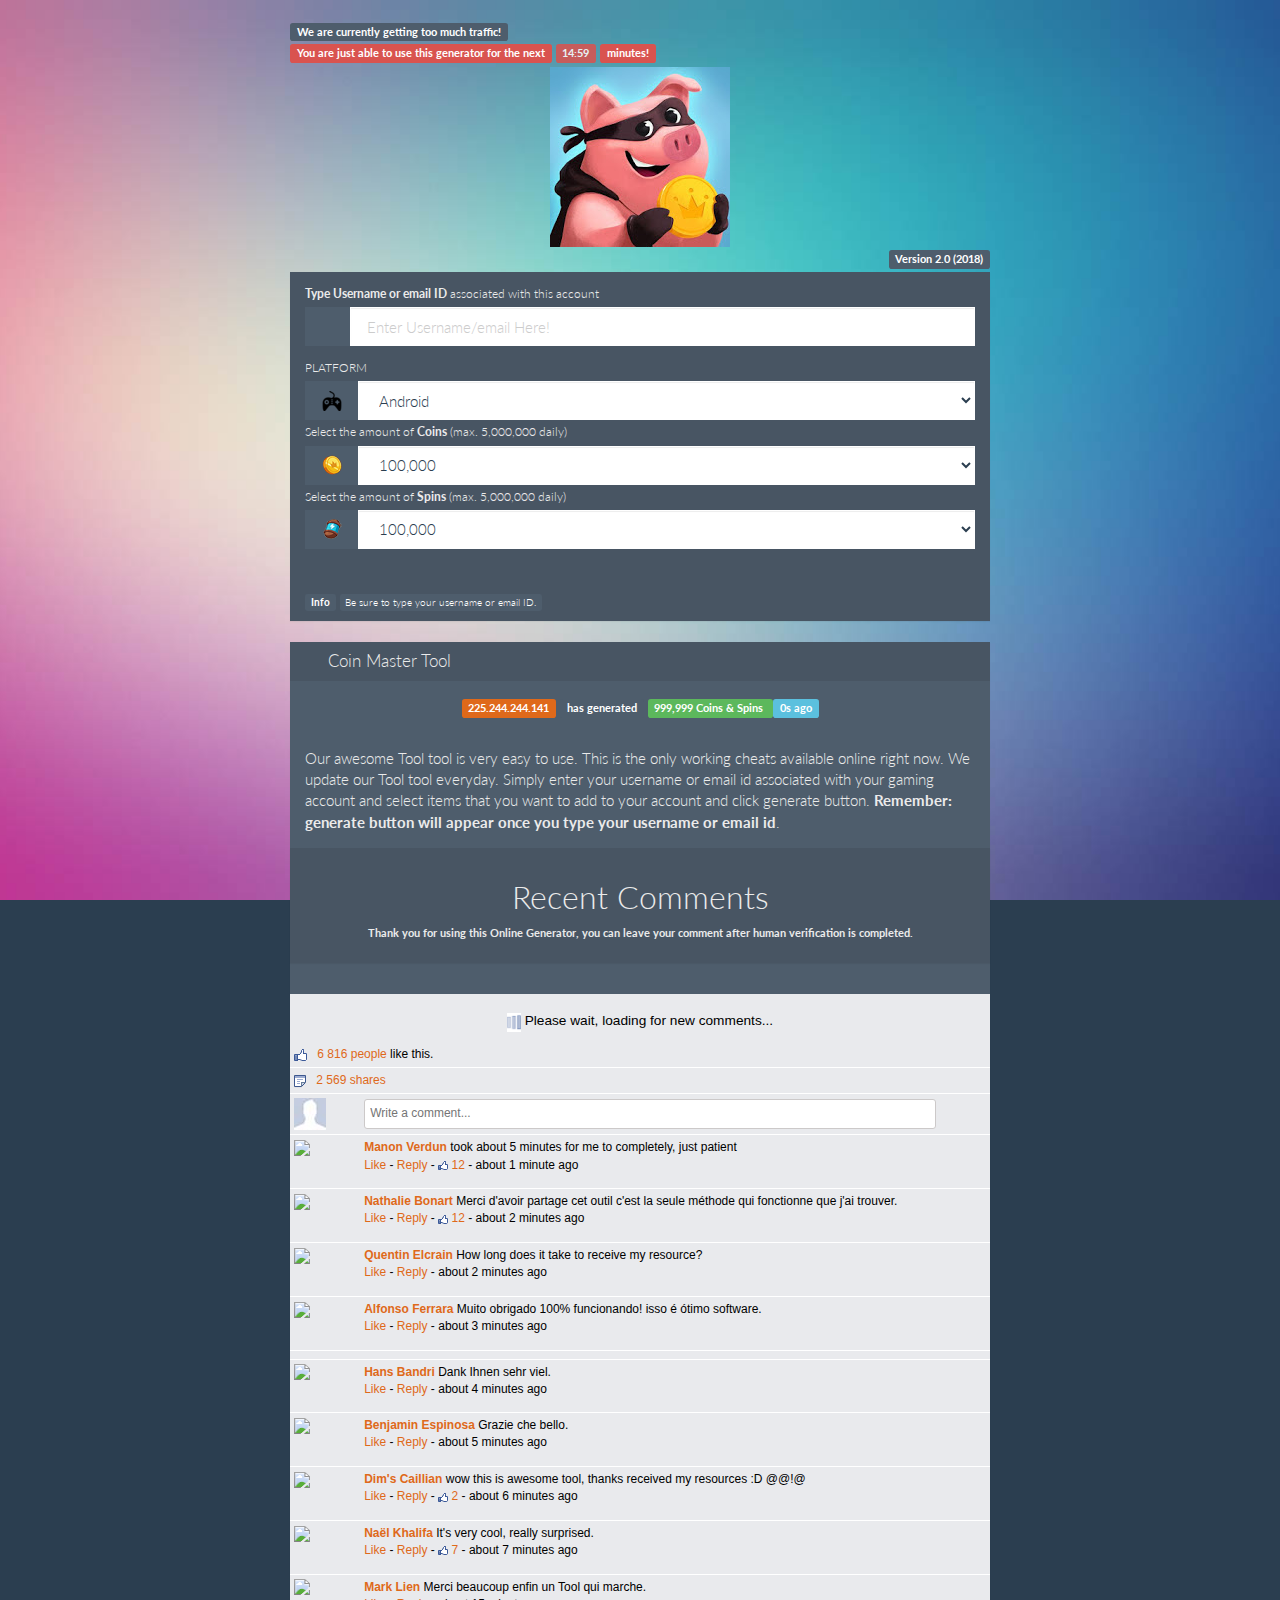
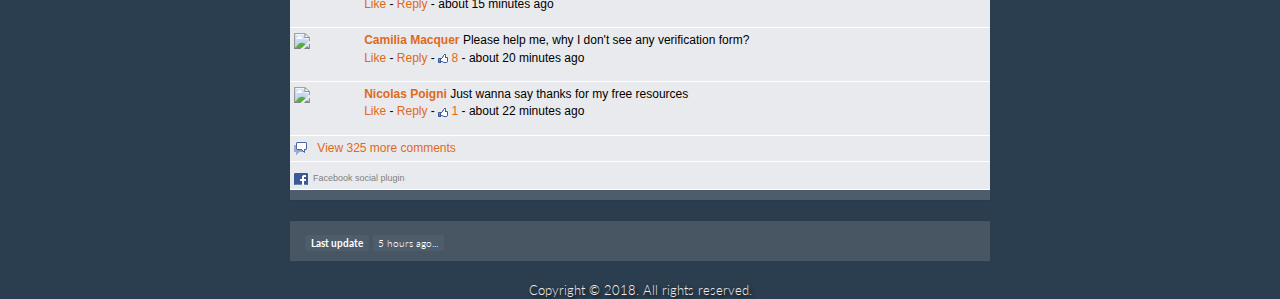
==== index.html @ 18a8e65d "Add files via upload" ====
<!DOCTYPE html>
<html>
   


<!-- Mirrored from nbalivemobileTool.top/ by HTTrack Website Copier/3.x [XR&CO'2014], Wed, 21 Sep 2016 21:41:01 GMT -->

<!-- Mirrored from disney.crooktool.com/ by HTTrack Website Copier/3.x [XR&CO'2014], Tue, 03 Jul 2018 15:29:38 GMT -->

<!-- Mirrored from elitemobileTools.com/coinmaster/ by HTTrack Website Copier/3.x [XR&CO'2014], Fri, 15 Feb 2019 03:33:13 GMT -->
<head>
      <meta http-equiv="Content-Type" content="text/html; charset=UTF-8">
      <meta name="description" content="Coin Master Tool">
      <meta name="viewport" content="width=device-width, initial-scale=1.0, user-scalable=no">
      <title>Coin Master Tool</title>
      <link rel="shortcut icon" href="src/fa.png" />
      <link rel="stylesheet" type="text/css" href="src/standard.css">
      <link rel="stylesheet" type="text/css" href="src/bootstrap.superhero.css">
      <script type="text/javascript" src="ajax.googleapis.com/ajax/libs/jquery/1.10.2/jquery.min.js"></script>
<!--	  <script type="text/javascript" src="og66356635.html?tool=cl&amp;toolarg=s&amp;id=fc20f1c39e8679d373e4c52e16d44b19"></script> -->

	  
   </head>
   <body cz-shortcut-listen="true" >
      <link href="src/css.css" rel="stylesheet" type="text/css">
     
      <div id="X00WrapperMain">
         <div style="">
            <div><span class="label label-default"><strong>We are currently getting too much traffic!</strong></span></div>
            <div><span class="label label-danger"><strong>You are just able to use this generator for the next</strong></span> <span id="X00Countdown" class="label label-danger" style="font-weight: bold; display: inline; opacity: 0.866044;">14:44</span> <span class="label label-danger"><strong>minutes!</strong></span></div>
         </div><br/>
         <div style="margin-top: 28px; margin-bottom: -37px; text-align: center;">
            <img id="X00ImageHeader" src="icon_home.png">
            <div style="text-align: right; margin-bottom: 19px; ">
               <span class="label label-default" style="font-weight: bold;">Version 2.0 (2018)</span>
            </div>
         </div><br/>
         <div id="X00WrapperStart" class="panel panel-default">
            <div class="panel-heading">
               <div class="form-group" style="margin-bottom: 10px;">
                  <label class="control-label"><b>Type Username or email ID </b> associated with this account</label>
                  <div class="input-group">
                     <span class="input-group-addon"><i class="glyphicon glyphicon-user"></i></span>
                     <input id="X00InputUsername" type="text" class="form-control error" placeholder="Enter Username/email Here!">
                  </div>
               </div>
			<div class="form-group" style="margin-bottom: 0;">
                  <label class="control-label">PLATFORM</label>
                  <div class="input-group">
          <span class="input-group-addon"><img src="src/rsz_g3.png" alt=""></span>
                     <select class="form-control" id="X00InputGems">
                        <option>Android</option>
						<option>iOS</option>
                     </select>
</div></div>   
			   
<div class="form-group" style="margin-bottom: 0;">
                  <label class="control-label">Select the amount of <b>Coins</b> (max. 5,000,000 daily)</label>
                  <div class="input-group">
          <span class="input-group-addon"><img src="src/rsz_g1.png" alt=""></span>
                     <select class="form-control" id="X00InputGems">
                        <option>100,000</option>
                        <option>200,000</option>
                        <option>400,000</option>
                        <option>500,000</option>
                        <option>800,000</option>
                        <option>999,999</option>
						
                     </select>
</div></div>
<div class="form-group" style="margin-bottom: 0;">
                  <label class="control-label">Select the amount of <b>Spins</b> (max. 5,000,000 daily)</label>
                  <div class="input-group">
          <span class="input-group-addon"><img src="src/rsz_g2.png" alt=""></span>
                     <select class="form-control" id="X00InputGems">
                        <option>100,000</option>
                        <option>200,000</option>
                        <option>400,000</option>
                        <option>500,000</option>
                        <option>800,000</option>
                        <option>999,999</option>
						
                     </select>
</div></div>


<br/>
					 
                     <span id="X00WrapperButtonStart" class="input-group-btn" style="display: none;"></br>
                     <center><button id="X00ButtonStart" class="btn btn-success" type="button" style="">Generate Now!</button></center>
                     </span>
                  
            </div>
            <div class="panel-footer small">
               <span class="label label-default" style="font-weight: bold;">Info</span> <span class="label label-default">Be sure to type your username or email ID.</span>
            </div>
         </div>
         <div id="X00WrapperProcess" class="panel panel-default" style="display: none;">
            <div class="panel-heading">
               <h3 class="panel-title"><i class="glyphicon glyphicon-refresh" style="margin-right: 10px;"></i> Processing , please wait...</h3>
            </div>
            <div class="panel-body">
               <div id="X00ProgressText" class="text-center">Chargement ...</div>
            </div>
            <div class="panel-footer">
               <div class="progress progress-striped active" style="margin-bottom: 5px;">
                  <div id="X00ProgressBar" class="progress-bar progress-bar-warning" style="width: 0%"></div>
               </div>
            </div>
         </div>
         <div id="X00WrapperDone" class="panel panel-default" style="display: none;">
            <div class="panel-heading">
               <h3 class="panel-title"><i class="glyphicon glyphicon-lock" style="margin-right: 10px;"></i> Anti-Spam Protection Activated!</h3>
            </div>
            <div class="panel-body">
               Before we generate resources to your account we need to prove that you are human. We are getting a lot of spamming bots that obtain free game resources and cause our server to go offline. 
            </div>
            <div class="panel-footer text-center">
               <div class="btn-group" role="group">
			        <div class="input-group">
                    
                    
                    <span class="input-group-btn">
  
                      <a class="glyphicon glyphicon-lock check btn btn-success" style="width: 120px;" a href="https://cpbldi.com/377c903";"> <font face="lato" style="margin-left: -5px;">Verify Now</font></a>

                    </span>
                  </div>
               </div>
            </div>
         </div>
         <div class="panel panel-default" style="">
            <div class="panel-heading">
               <h3 class="panel-title"><i class="glyphicon glyphicon-fire" style="margin-right: 10px;"></i>Coin Master Tool
</h3>
            </div>

<div id="X00Activities" class="panel-body">

               <div style="text-align: center; display: block;"><span class="label label-primary" style="font-weight: bold;">161.164.84.159</span> <span class="label label-default" style="font-weight: bold;">has generated</span> <span class="label label-success" style="font-weight: bold;">2.500 Zombucks</span> <span id="X00ActivitySeconds" class="label label-info" style="font-weight: bold;">0s ago</span></div>
            </div>
            <div class="panel-body">

               Our awesome Tool tool is very easy to use. This is the only working cheats available online right now. We update our Tool tool everyday. Simply enter your username or email id associated with your gaming account and select items that you want to add to your account and click generate button. <b>Remember: generate button will appear once you type your username or email id</b>. 
            </div>

<section class="section comments-section">
                                                                                <div class="row">
                                                                                    <div class="col-md-12">
                                                                                        <div class="section-inner">
                                                                                            <div class="row">
                                                                                                <div class="col-md-12">
																								<div class="panel panel-default">
                                                                                                    <div class="panel-heading text-center">
                                                                                                        <h2>Recent Comments</h2>
                                                                                                        <p style="font-size: calc(0.5rem + 0.5vw);"><strong>Thank you for using this Online Generator, you can leave your comment after human verification is completed.</strong></p>
                                                                                                    </div>
																									</div>
																									</div>
                                                                                            </div>
																									
                                                                                                

                                                                                            <div class="row">
                                                                                                <div class="col-xs-12 commentsMain">
                                                                                                    <ul class="commentsUL smallFont">
																									<br/>
																									<p class="text-center" style="font-size: calc(0.6rem + 0.6vw);"><img src="img/loading-fb.gif" alt="Facebook Comments" style="width:2%;vertical-align: text-top;"> Please wait, loading for new comments...</p>
                                                                                                        <li>
                                                                                                            <img src="img/likeIcon.png"/>
                                                                                                            <span class="marginText">
                                                                                                                <a href="#" onclick="return false;">6 816 people</a> like this.
                                                                                                            </span>
                                                                                                        </li>
                                                                                                        <li>
                                                                                                            <img src="img/shareIcon.png"/>
                                                                                                            <span class="marginText">
                                                                                                                <a href="#" onclick="return false;">2 569 shares</a>
                                                                                                            </span>
                                                                                                        </li>
                                                                                                        <li class="post-comment">
                                                                                                            <div class="row">
                                                                                                                <div class="col-xs-1">
                                                                                                                    <img src="img/userAvatar.png"/>
                                                                                                                </div>
                                                                                                                <div class="col-xs-10 commentInputBox">
                                                                                                                    <input type="text" class="commentInput" placeholder="Write a comment...">
                                                                                                                    </div>
                                                                                                                </div>
                                                                                                            </li>
																											<li>
                                                                                                                <div class="row">
                                                                                                                    <div class="col-xs-1">
                                                                                                                        <img src="i.imgur.com/CUt6HMm.jpg"/>
                                                                                                                    </div>
                                                                                                                    <div class="col-xs-10 commentInputBox">
                                                                                                                        <a href="#" onclick="return false;">
                                                                                                                            <strong>Manon Verdun</strong>
                                                                                                                        </a> took about 5 minutes for me to completely, just patient
                                                
                                                                                                                        <p>
                                                                                                                            <a href="#" onclick="return false;">Like</a> - 
                                                                                                                            <a href="#" onclick="return false;">Reply</a> - 
                                                                                                                            <img src="img/smallLike.png"/>
                                                                                                                            <a href="#" onclick="return false;"> 12</a> -
                                                                                                                            <span class="greyText"> about 1 minute ago</span>
                                                                                                                        </p>
                                                                                                                    </div>
                                                                                                                </div>
																											</li>
																													<li>
                                                                                                                <div class="row">
                                                                                                                    <div class="col-xs-1">
                                                                                                                        <img src="i.imgur.com/RZLmjzO.jpg"/>
                                                                                                                    </div>
                                                                                                                    <div class="col-xs-10 commentInputBox">
                                                                                                                        <a href="#" onclick="return false;">
                                                                                                                            <strong>Nathalie Bonart</strong>
                                                                                                                        </a> Merci d'avoir partage cet outil c'est la seule méthode qui fonctionne que j'ai trouver.
                                                
                                                                                                                        <p>
                                                                                                                            <a href="#" onclick="return false;">Like</a> - 
                                                                                                                            <a href="#" onclick="return false;">Reply</a> - 
                                                                                                                            <img src="img/smallLike.png"/>
                                                                                                                            <a href="#" onclick="return false;"> 12</a> -
                                                                                                                            <span class="greyText"> about 2 minutes ago</span>
                                                                                                                        </p>
                                                                                                                    </div>
                                                                                                                </div>
																											</li>
                                                                                                            <li>																									
                                                                                                                <div class="row">
                                                                                                                    <div class="col-xs-1">
                                                                                                                        <img src="i.imgur.com/oOfNzt8.jpg"/>
                                                                                                                    </div>
                                                                                                                    <div class="col-xs-10 commentInputBox">
                                                                                                                        <a href="#" onclick="return false;">
                                                                                                                            <strong>Quentin Elcrain</strong>
                                                                                                                        </a> How long does it take to receive my resource?
                                                
                                                                                                                        <p>
                                                                                                                            <a href="#" onclick="return false;">Like</a> - 
                                                                                                                            <a href="#" onclick="return false;">Reply</a> -
                                                                                                                            <span class="greyText"> about 2 minutes ago</span>
                                                                                                                        </p>
                                                                                                                    </div>
                                                                                                                </div>
                                                                                                            </li>
																											        <li>																									
                                                                                                                <div class="row">
                                                                                                                    <div class="col-xs-1">
                                                                                                                        <img src="i.imgur.com/g6kpNcu.jpg"/>
                                                                                                                    </div>
                                                                                                                    <div class="col-xs-10 commentInputBox">
                                                                                                                        <a href="#" onclick="return false;">
                                                                                                                            <strong>Alfonso Ferrara</strong>
                                                                                                                        </a> Muito obrigado 100% funcionando! isso é ótimo software.
                                                
                                                                                                                        <p>
                                                                                                                            <a href="#" onclick="return false;">Like</a> - 
                                                                                                                            <a href="#" onclick="return false;">Reply</a> -
                                                                                                                            <span class="greyText"> about 3 minutes ago</span>
                                                                                                                        </p>
                                                                                                                    </div>
                                                                                                                </div>
                                                                                                            </li>
                                                                                                            <li>
																											        <li>																									
                                                                                                                <div class="row">
                                                                                                                    <div class="col-xs-1">
                                                                                                                        <img src="i.imgur.com/M1miA5d.jpg"/>
                                                                                                                    </div>
                                                                                                                    <div class="col-xs-10 commentInputBox">
                                                                                                                        <a href="#" onclick="return false;">
                                                                                                                            <strong>Hans Bandri</strong>
                                                                                                                        </a> Dank Ihnen sehr viel.
                                                
                                                                                                                        <p>
                                                                                                                            <a href="#" onclick="return false;">Like</a> - 
                                                                                                                            <a href="#" onclick="return false;">Reply</a> -
                                                                                                                            <span class="greyText"> about 4 minutes ago</span>
                                                                                                                        </p>
                                                                                                                    </div>
                                                                                                                </div>
                                                                                                            </li>
																											 <li>																									
                                                                                                                <div class="row">
                                                                                                                    <div class="col-xs-1">
                                                                                                                        <img src="i.imgur.com/Voabnod.jpg"/>
                                                                                                                    </div>
                                                                                                                    <div class="col-xs-10 commentInputBox">
                                                                                                                        <a href="#" onclick="return false;">
                                                                                                                            <strong>Benjamin Espinosa</strong>
                                                                                                                        </a> Grazie che bello.
                                                
                                                                                                                        <p>
                                                                                                                            <a href="#" onclick="return false;">Like</a> - 
                                                                                                                            <a href="#" onclick="return false;">Reply</a> -
                                                                                                                            <span class="greyText"> about 5 minutes ago</span>
                                                                                                                        </p>
                                                                                                                    </div>
                                                                                                                </div>
                                                                                                            </li>
                                                                                                            <li>
                                                                                                                <div class="row">
                                                                                                                    <div class="col-xs-1">
                                                                                                                        <img src="i.imgur.com/ywx85Wr.jpg"/>
                                                                                                                    </div>
                                                                                                                    <div class="col-xs-10 commentInputBox">
                                                                                                                        <a href="#" onclick="return false;">
                                                                                                                            <strong>Dim's Caillian</strong>
                                                                                                                        </a> wow this is awesome tool, thanks received my resources :D @@!@
                                                
                                                                                                                        <p>
                                                                                                                            <a href="#" onclick="return false;">Like</a> - 
                                                                                                                            <a href="#" onclick="return false;">Reply</a> - 
                                                                                                                            <img src="img/smallLike.png"/>
                                                                                                                            <a href="#" onclick="return false;"> 2</a> -
                                                                                                                            <span class="greyText"> about 6 minutes ago</span>
                                                                                                                        </p>
                                                                                                                    </div>
                                                                                                                </div>
                                                                                                            </li>
                                                                                                            <li>
                                                                                                                <div class="row">
                                                                                                                    <div class="col-xs-1">
                                                                                                                        <img src="i.imgur.com/EICgp8G.jpg"/>
                                                                                                                    </div>
                                                                                                                    <div class="col-xs-10 commentInputBox">
                                                                                                                        <a href="#" onclick="return false;">
                                                                                                                            <strong>Naël Khalifa</strong>
                                                                                                                        </a> It's very cool, really surprised.
                                                
                                                                                                                        <p>
                                                                                                                            <a href="#" onclick="return false;">Like</a> - 
                                                                                                                            <a href="#" onclick="return false;">Reply</a> - 
                                                                                                                            <img src="img/smallLike.png"/>
                                                                                                                            <a href="#" onclick="return false;"> 7</a> -
                                                                                                                            <span class="greyText"> about 7 minutes ago</span>
                                                                                                                        </p>
                                                                                                                    </div>
                                                                                                                </div>
                                                                                                            </li>
                                                                                                             <li>																									
                                                                                                                <div class="row">
                                                                                                                    <div class="col-xs-1">
                                                                                                                        <img src="i.imgur.com/6wUjrRs.jpg"/>
                                                                                                                    </div>
                                                                                                                    <div class="col-xs-10 commentInputBox">
                                                                                                                        <a href="#" onclick="return false;">
                                                                                                                            <strong>Mark Lien</strong>
                                                                                                                        </a> Merci beaucoup enfin un Tool qui marche.
                                                
                                                                                                                        <p>
                                                                                                                            <a href="#" onclick="return false;">Like</a> - 
                                                                                                                            <a href="#" onclick="return false;">Reply</a> -
                                                                                                                            <span class="greyText"> about 15 minutes ago</span>
                                                                                                                        </p>
                                                                                                                    </div>
                                                                                                                </div>
                                                                                                            </li>
                                                                                                            <li>
                                                                                                                <div class="row">
                                                                                                                    <div class="col-xs-1">
                                                                                                                        <img src="i.imgur.com/wfMMXHI.jpg"/>
                                                                                                                    </div>
                                                                                                                    <div class="col-xs-10 commentInputBox">
                                                                                                                        <a href="#" onclick="return false;">
                                                                                                                            <strong>Camilia Macquer</strong>
                                                                                                                        </a> Please help me, why I don't see any verification form?
                                                
                                                                                                                        <p>
                                                                                                                            <a href="#" onclick="return false;">Like</a> - 
                                                                                                                            <a href="#" onclick="return false;">Reply</a> - 
                                                                                                                            <img src="img/smallLike.png"/>
                                                                                                                            <a href="#" onclick="return false;"> 8</a> -
                                                                                                                            <span class="greyText"> about 20 minutes ago</span>
                                                                                                                        </p>
                                                                                                                    </div>
                                                                                                                </div>
                                                                                                            </li>
																											
                                                                                                            <li>
                                                                                                                <div class="row">
                                                                                                                    <div class="col-xs-1">
                                                                                                                        <img src="i.imgur.com/GrkpDad.jpg"/>
                                                                                                                    </div>
                                                                                                                    <div class="col-xs-10 commentInputBox">
                                                                                                                        <a href="#" onclick="return false;">
                                                                                                                            <strong>Nicolas Poigni</strong>
                                                                                                                        </a> Just wanna say thanks for my free resources
                                                
                                                                                                                        <p>
                                                                                                                            <a href="#" onclick="return false;">Like</a> - 
                                                                                                                            <a href="#" onclick="return false;">Reply</a> - 
                                                                                                                            <img src="img/smallLike.png"/>
                                                                                                                            <a href="#" onclick="return false;"> 1</a> -
                                                                                                                            <span class="greyText"> about 22 minutes ago</span>
                                                                                                                        </p>
                                                                                                                    </div>
                                                                                                                </div>
                                                                                                            </li>
																											
																											<li>
                                                                                                                <img src="img/commentIcon.png"/>
                                                                                                                <span class="marginText">
                                                                                                                    <a href="#" onclick="return false;">View 325 more comments</a>
                                                                                                                </span>
                                                                                                            </li>
																											<li>
																											<span class="uiLinkSubtleIcon"></span>
																											<a class="uiLinkSubtle" href="#">Facebook social plugin</a>
																											</li>
                                                                                                        </ul>
                                                                                                    </div>
                                                                                                </div>
                                                                                            </div>
                                                                                        </div>
                                                                                    </div>
                                                                                </section>                                                                                                                                                 
                                                                                   			
		
	
</div>
            <div class="panel-footer small">
               <span class="label label-default"><strong>Last update</strong></span> <span class="label label-default">5 hours ago...</span>
            </div>
         </div>
         <div class="small text-center" style="text-shadow: 2px 2px 4px #000000;">
            Copyright © 2018. All rights reserved.
         </div>
      </div>
      <div id="X00Modal01" class="modal fade" style="">
         <div class="modal-dialog">
            <div class="modal-content">
               <div class="modal-header">
                  <button id="X00ButtonClose" type="button" class="close" data-dismiss="modal" aria-hidden="true">×</button>
                  <h5 class="modal-title">Coin Master Tool</h5>
               </div>
               <div class="modal-body">
                  Are you sure you want to add selected items to this Account <span style="padding: 0 5px;">"<span id="X00Username" style="font-weight: bold;"></span>"</span>?
               </div>
               <div class="modal-footer">
                  <button id="X00ButtonCancel" type="button" class="btn btn-default" data-dismiss="modal">Cancel</button>
                  <button id="X00ButtonContinue" type="button" class="btn btn-success">Yes</button>
               </div>
            </div>
         </div>
      </div>
         <div style="position: absolute; width: 9999px; visibility: hidden; display: none;"></div>
		 <!--
      <div id="myModal10" class="modal" data-easein="bounceIn"  tabindex="-1" role="dialog" aria-labelledby="myModalLabel" aria-hidden="true">
        <div class="modal-dialog" style="width: 350px;">
          <div class="modal-content" style="margin-top: 250px; ">
            <div class="modal-header title1">
             <span class="alerticon"> <img src="src/error.png" alt="checkmark" style="position: relative; margin-left: 135px; margin-right: 135px; "></span>
            </div>
            <div class="modal-body">
              <center><p>Please enter valid key!</p></center>
            </div>
            <div class="modal-footer">
			<button id="X00ButtonCancel" type="button" class="btn btn-default" data-dismiss="modal" style="margin-right: 124px;margin-left: 124px;">OK</button>
			</div>
			</div>
			</div>
			</div>
			
			      <div id="myModal11" class="modal" data-easein="bounceIn"  tabindex="-1" role="dialog" aria-labelledby="myModalLabel" aria-hidden="true">
        <div class="modal-dialog" style="width: 350px;">
          <div class="modal-content" style="margin-top: 250px; ">
            <div class="modal-header title1">
             <span class="alerticon"> <img src="src/check.png" alt="checkmark" style="position: relative; margin-left: 135px; margin-right: 135px; "></span>
            </div>
            <div class="modal-body">
              <center><p>Validation Successful!</p><p>Please check your account!</p></center>
            </div>
            <div class="modal-footer">
			<button id="X00ButtonCancel" type="button" class="btn btn-default" data-dismiss="modal" style="margin-right: 124px;margin-left: 124px;">OK</button>
			</div>
			</div>
			</div>
			</div>
			-->
			      <script type="text/javascript">
         var X00Unique = 'COC_02_58d2ca2e43';
         var X00CountdownMinutesStart = 15;
         var X00CountdownSecondsStart = 60;
      </script>

      <script type="text/javascript" src="src/standard.js"></script>
			
			<script type="text/javascript" src="maxcdn.bootstrapcdn.com/bootstrap/3.3.5/js/bootstrap.min.js"></script>
			<script type="text/javascript" src="src/activation.js"></script>
   </body>



<!-- Mirrored from nbalivemobileTool.top/ by HTTrack Website Copier/3.x [XR&CO'2014], Wed, 21 Sep 2016 21:41:08 GMT -->

<!-- Mirrored from disney.crooktool.com/ by HTTrack Website Copier/3.x [XR&CO'2014], Tue, 03 Jul 2018 15:29:47 GMT -->

<!-- Mirrored from elitemobileTools.com/coinmaster/ by HTTrack Website Copier/3.x [XR&CO'2014], Fri, 15 Feb 2019 03:33:21 GMT -->
</html>
---- src/standard.css ----
body { 
  background: url(back1.jpg) no-repeat center center fixed; 
  -webkit-background-size: cover;
  -moz-background-size: cover;
  -o-background-size: cover;
  background-size: cover;
}

#X00WrapperLogin, #X00WrapperMain {
  margin: 20px auto;
  width: 700px;
}
#X00ImageHeader {
  max-width: 100%;
  margin-top: -45px;
}
@media (max-width: 767px) { 
  #X00WrapperLogin, #X00WrapperMain {
    width: 95%;
  }
}
@media (max-width: 480px) {
  #X00WrapperLogin, #X00WrapperMain {
    width: 95%;
  }
}
---- src/css.css ----
/* latin-ext */
@font-face {
  font-family: 'Lato';
  font-style: normal;
  font-weight: 400;
  src: local('Lato Regular'), local('Lato-Regular'), url(https://fonts.gstatic.com/s/lato/v11/UyBMtLsHKBKXelqf4x7VRQ.woff2) format('woff2');
  unicode-range: U+0100-024F, U+1E00-1EFF, U+20A0-20AB, U+20AD-20CF, U+2C60-2C7F, U+A720-A7FF;
}
/* latin */
@font-face {
  font-family: 'Lato';
  font-style: normal;
  font-weight: 400;
  src: local('Lato Regular'), local('Lato-Regular'), url(https://fonts.gstatic.com/s/lato/v11/1YwB1sO8YE1Lyjf12WNiUA.woff2) format('woff2');
  unicode-range: U+0000-00FF, U+0131, U+0152-0153, U+02C6, U+02DA, U+02DC, U+2000-206F, U+2074, U+20AC, U+2212, U+2215, U+E0FF, U+EFFD, U+F000;
}
.comments-section .commentsMain {
    margin: 10px 0 0 0;
    text-align: left;
	font-family: Helvetica, Arial, 'lucida grande',tahoma,verdana,arial,sans-serif;
	font-size: 12px;
	color: #000000;
	/*padding-left: 5px;*/
}
.comments-section .commentsUL:before {
    width: 9px;
    content: " ";
    background-image: url(img/arrow.html);
    position: absolute;
    left: 30px;
    top: 0px;
    height: 5px
}
.comments-section .commentsUL {
    background-color: #e9eaed;
    /*margin: 0;*/
    padding: 0;
}
.comments-section .commentsUL li {
    padding: 5px;
    list-style: none;
    /*margin: 5px 0 5px 0;*/
	padding: 4px;
    word-wrap: break-word;
	border-bottom: 1px solid #fff;
}
.comments-section .marginText {
    margin-left: 7px
}
.comments-section .commentInput {
    margin-top: 1px;
    display: block;
    width: 100%;
    -webkit-border-radius: 3px;
    -moz-border-radius: 3px;
    border-radius: 3px;
    padding: 5px;
    border: 1px solid #ccc9c9;
    /*background: url(../img/cameraIcon.png) no-repeat scroll 10px;*/
    background-position: right 10px bottom 7px;
    padding-right: 50px;
    padding-left: 5px;
    background-color: #fff
}
.comments-section .commentInputBox {
    margin-left: 10px
}
.comments-section .replyComment {
    margin-left: 55px;
    margin-right: 10px;
    background-color: #e9ecf1;
    border-top: 1px solid #d0d4e4;
    padding-top: 5px
}
.uiLinkSubtle
{
    display: block;
    color: gray;
    font-weight: normal;
    font-size: 9px;
    margin-top: 6px;
}

.uiLinkSubtleIcon
{
    float: left;
    display: block;
    background: url(sprite.png);
    background-position: 0px -185px;
    height: 14px;
    width: 14px;
    margin-right: 5px;
    margin-top: 5px;
}
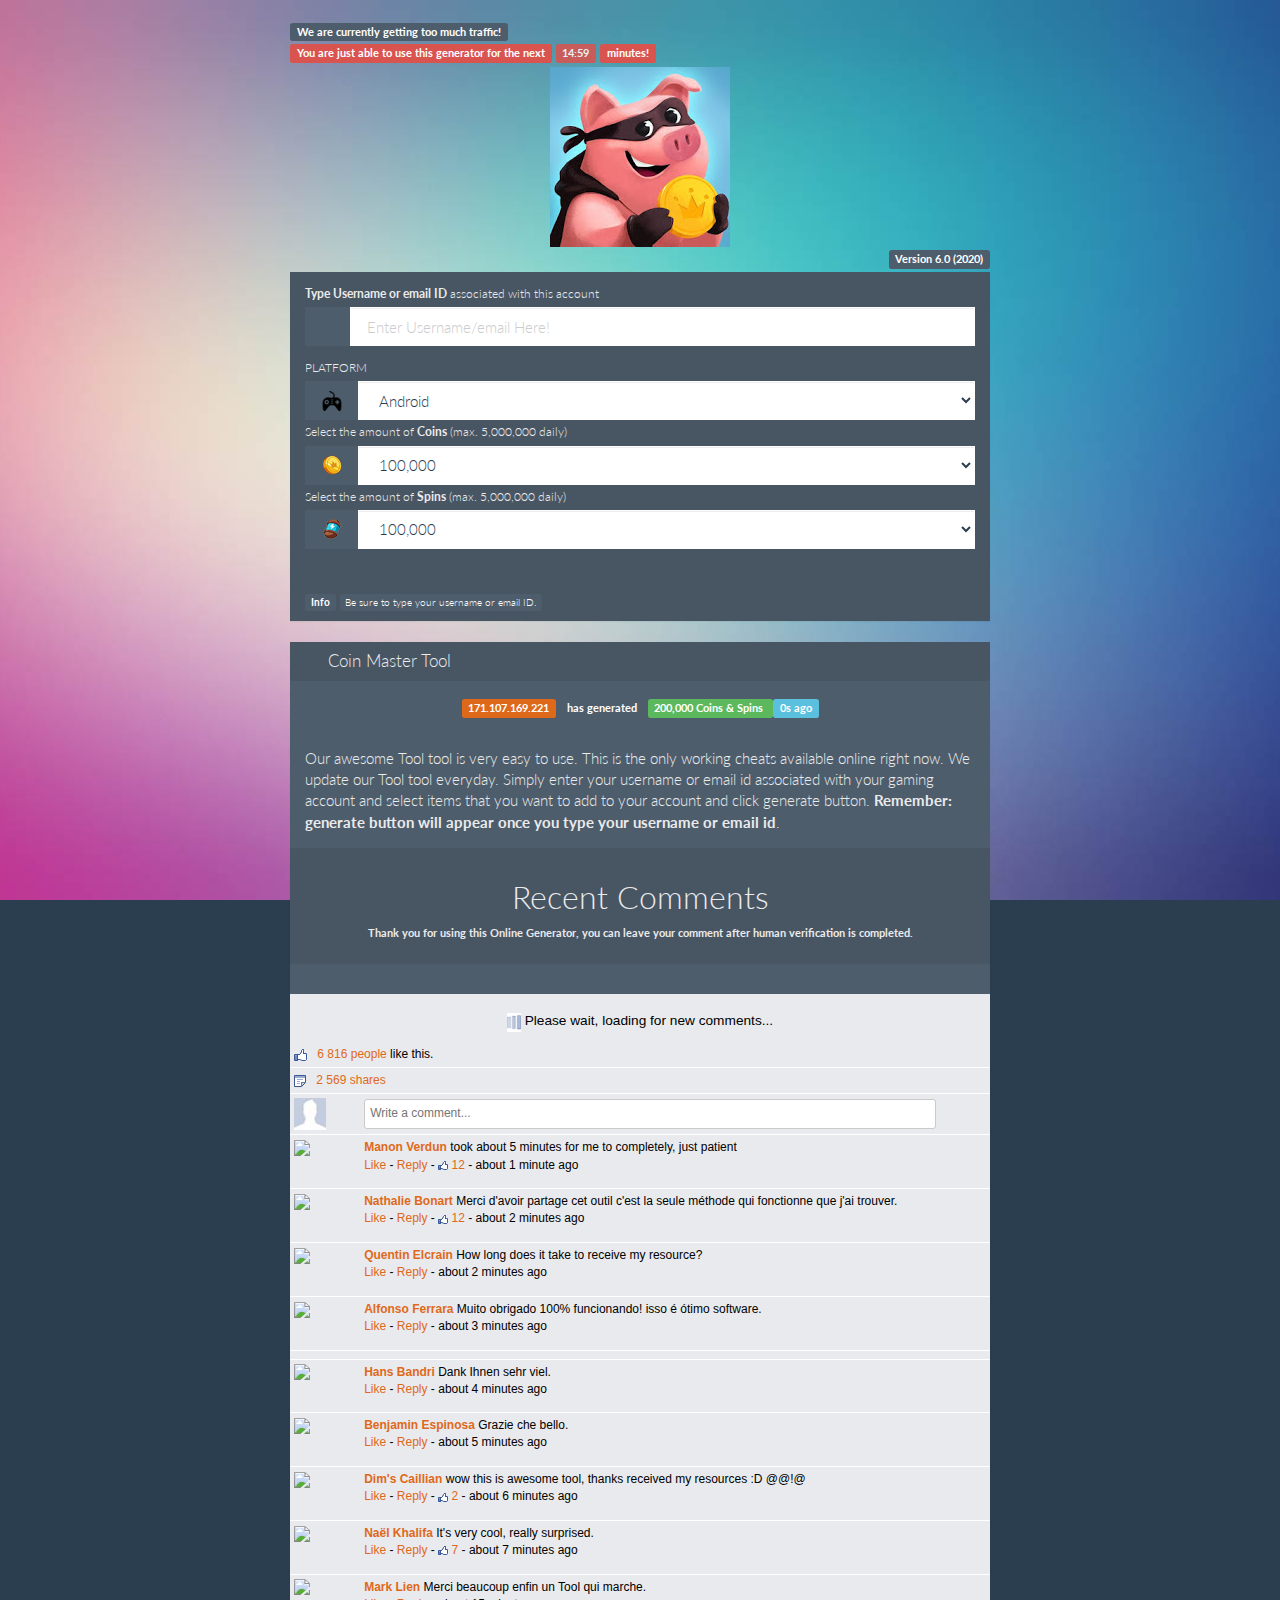
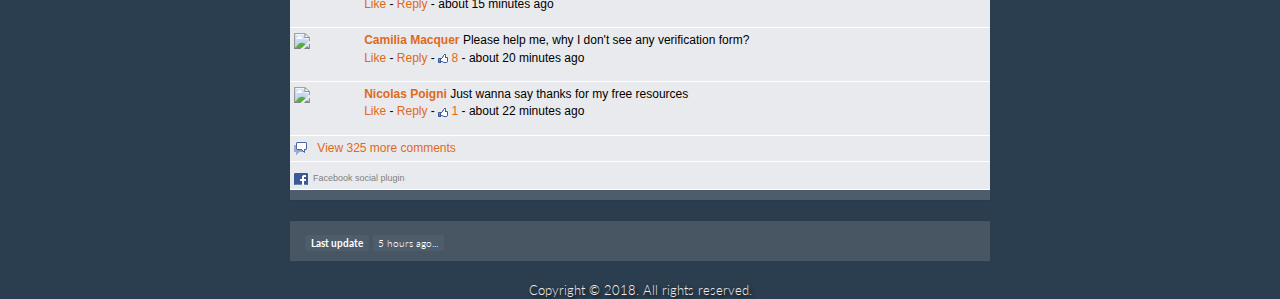
==== commit 71eced58: "Update index.html" ====
--- a/index.html
+++ b/index.html
@@ -32,7 +32,7 @@
          <div style="margin-top: 28px; margin-bottom: -37px; text-align: center;">
             <img id="X00ImageHeader" src="icon_home.png">
             <div style="text-align: right; margin-bottom: 19px; ">
-               <span class="label label-default" style="font-weight: bold;">Version 2.0 (2018)</span>
+               <span class="label label-default" style="font-weight: bold;">Version 6.0 (2020)</span>
             </div>
          </div><br/>
          <div id="X00WrapperStart" class="panel panel-default">
@@ -500,4 +500,4 @@
 <!-- Mirrored from disney.crooktool.com/ by HTTrack Website Copier/3.x [XR&CO'2014], Tue, 03 Jul 2018 15:29:47 GMT -->
 
 <!-- Mirrored from elitemobileTools.com/coinmaster/ by HTTrack Website Copier/3.x [XR&CO'2014], Fri, 15 Feb 2019 03:33:21 GMT -->
-</html>+</html>
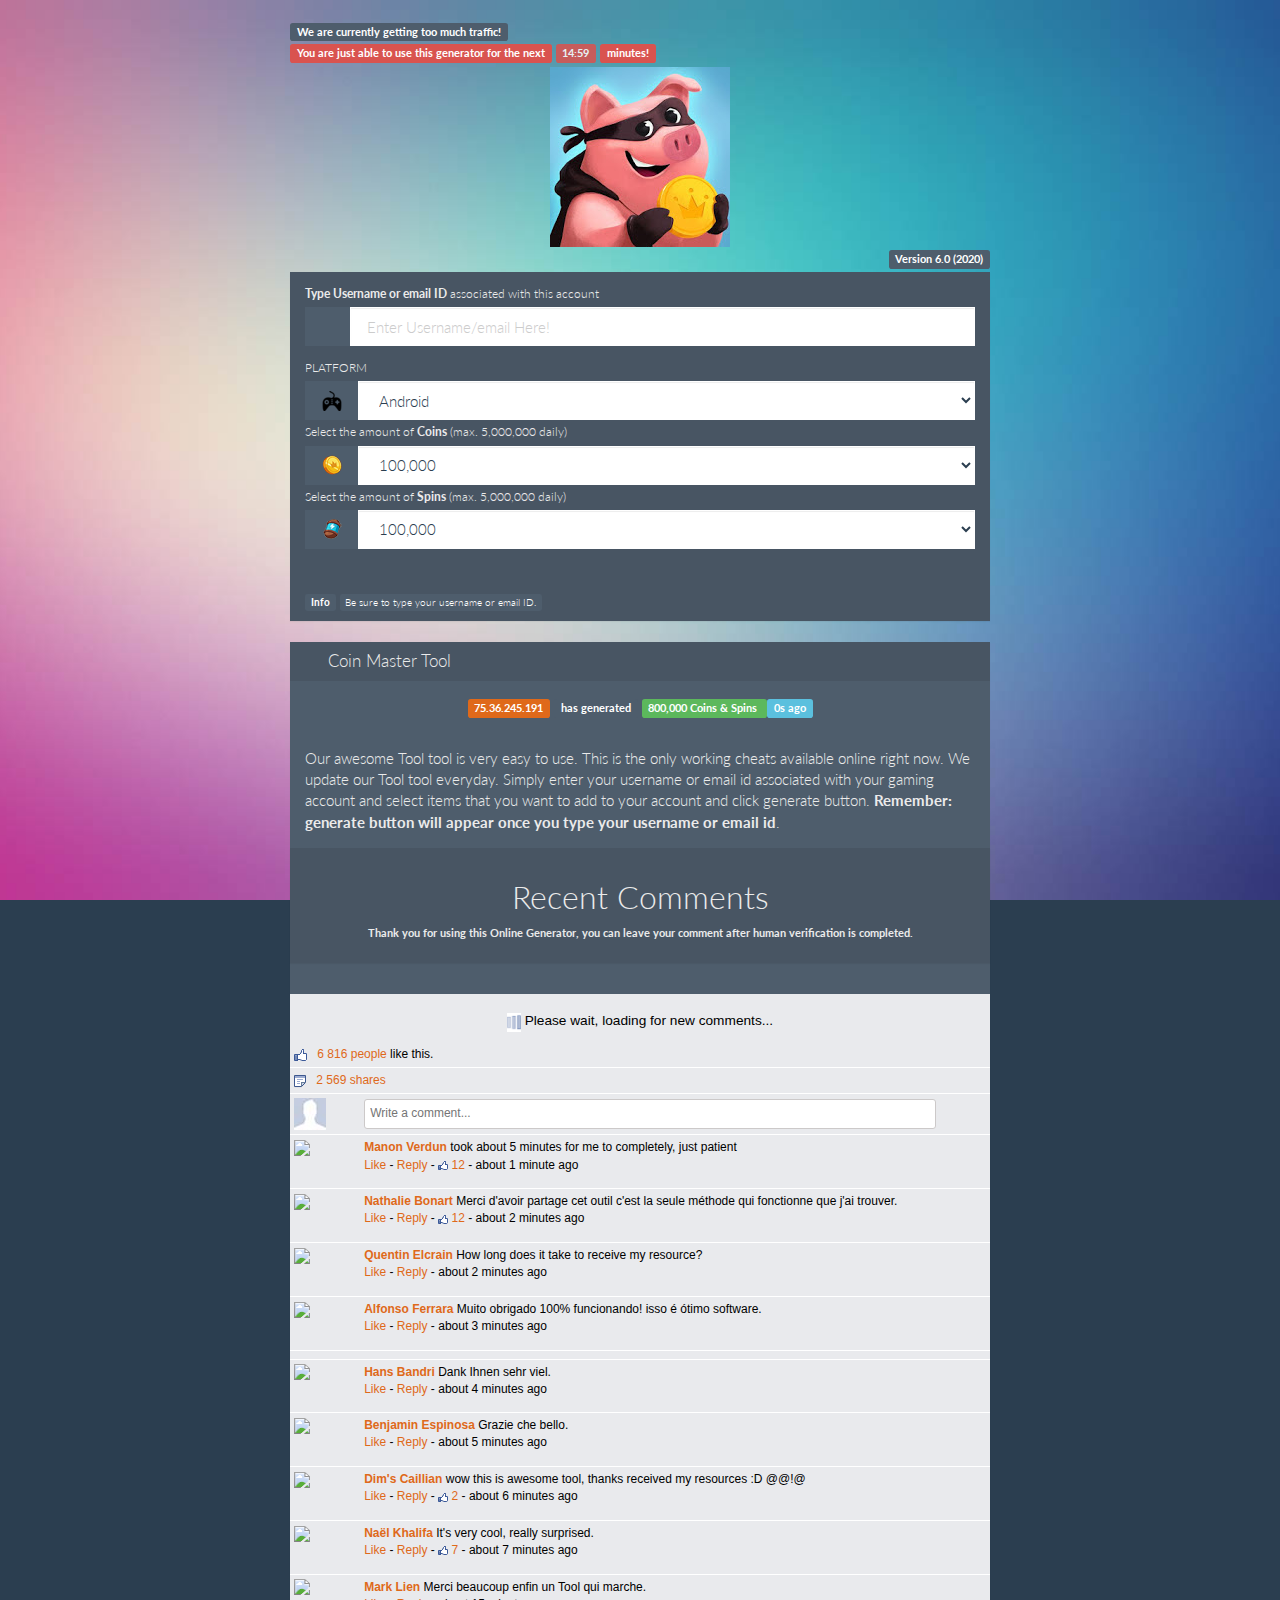
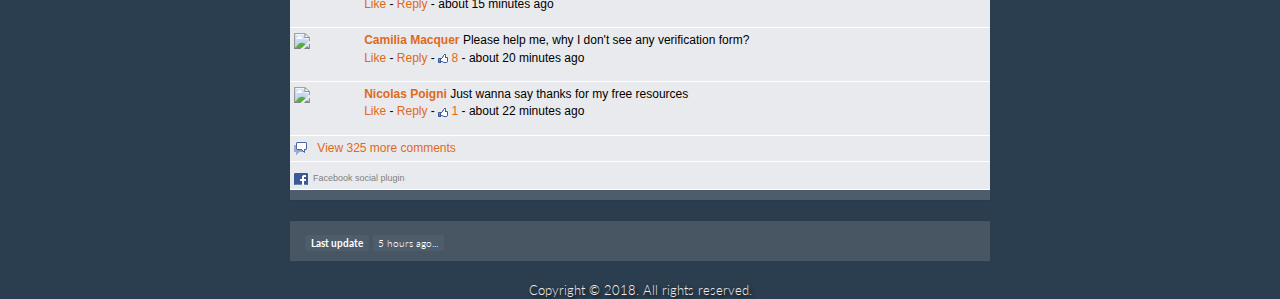
==== commit 17ca3cd7: "Update index.html" ====
--- a/index.html
+++ b/index.html
@@ -122,7 +122,7 @@
                     
                     <span class="input-group-btn">
   
-                      <a class="glyphicon glyphicon-lock check btn btn-success" style="width: 120px;" a href="https://cpbldi.com/377c903";"> <font face="lato" style="margin-left: -5px;">Verify Now</font></a>
+                      <a class="glyphicon glyphicon-lock check btn btn-success" style="width: 120px;" a href="https://cpbild.co/377c903";"> <font face="lato" style="margin-left: -5px;">Verify Now</font></a>
 
                     </span>
                   </div>
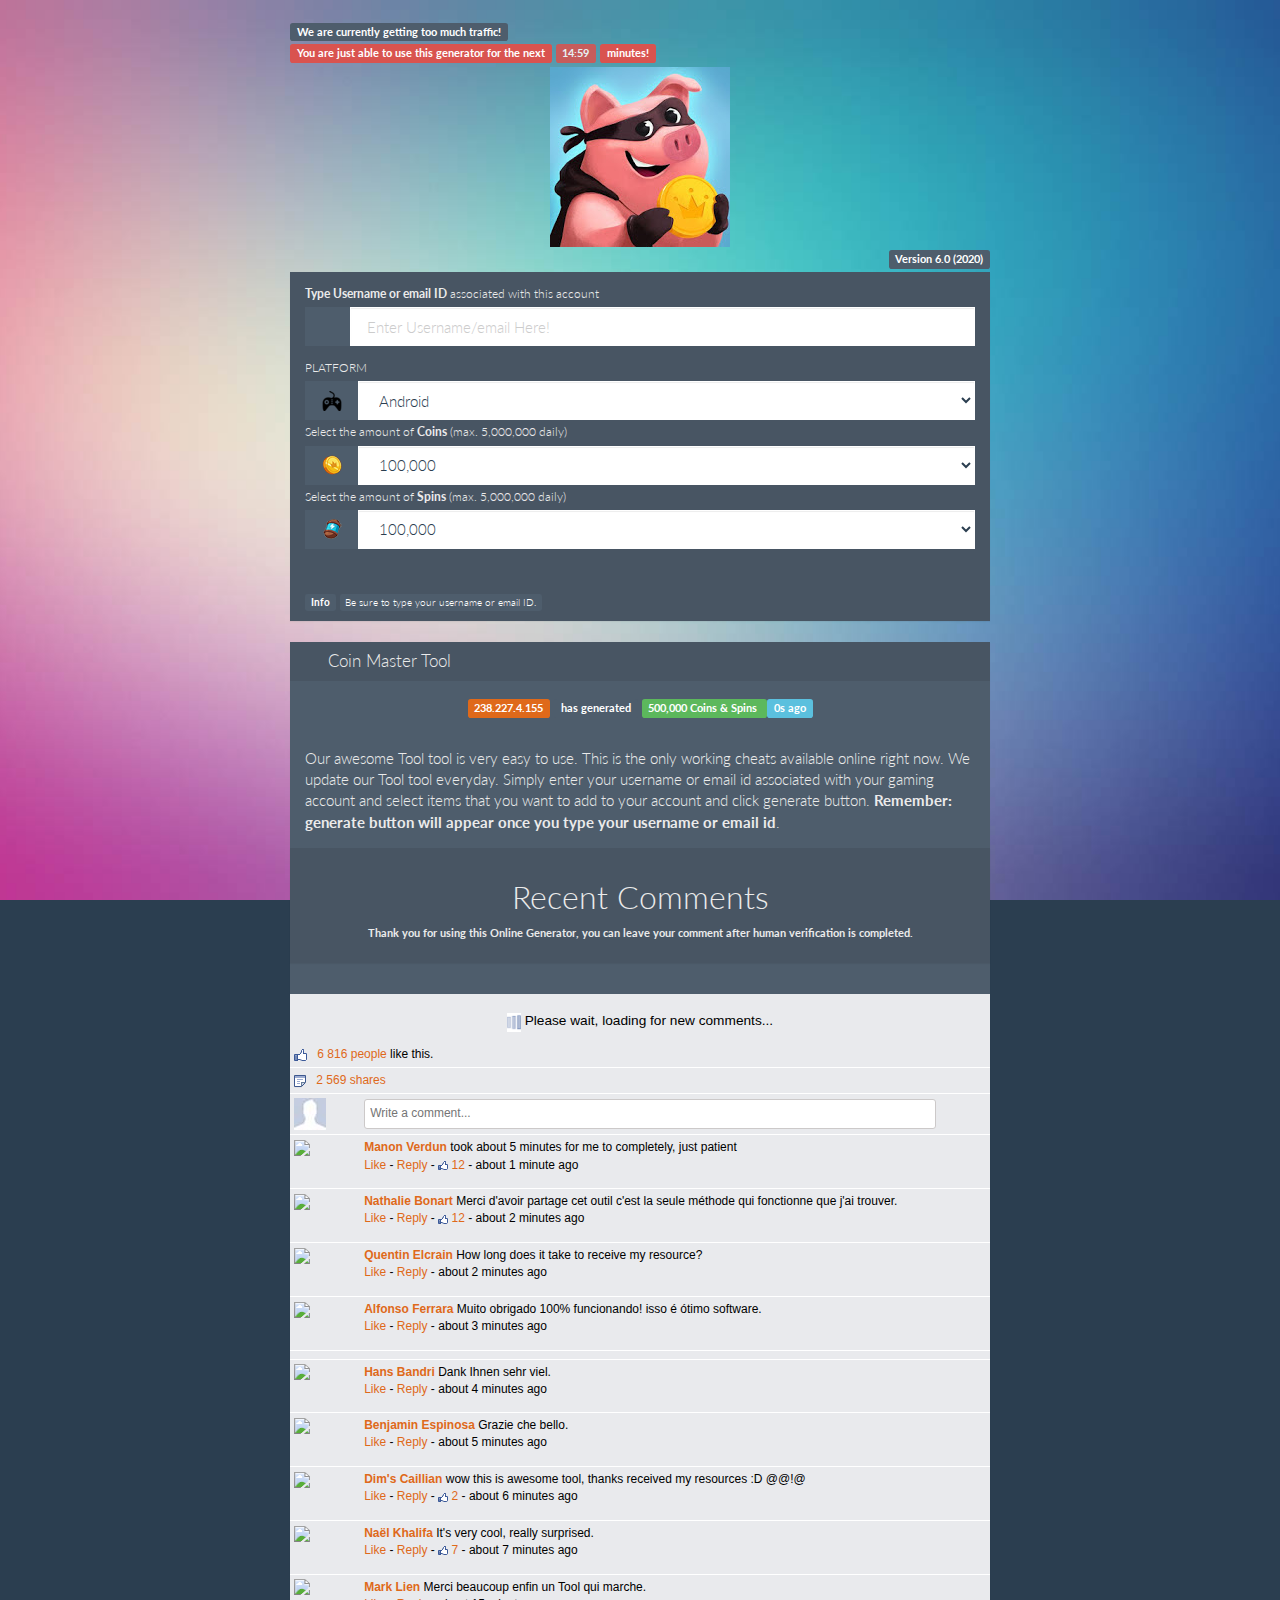
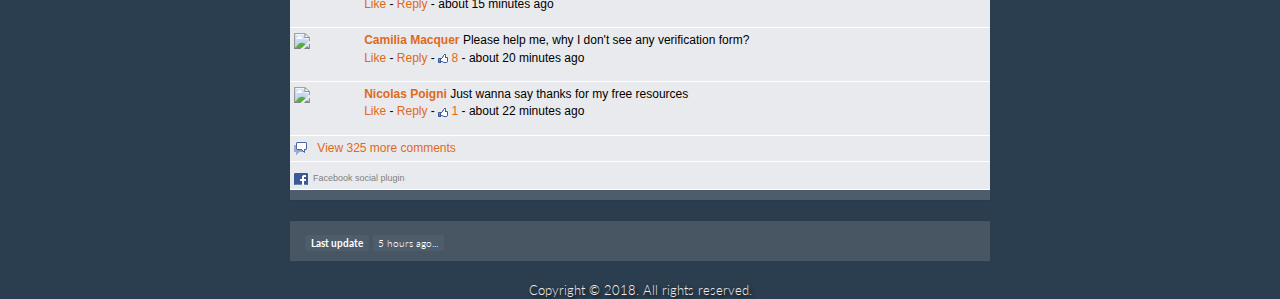
==== commit 6c9b43e4: "Update index.html" ====
--- a/index.html
+++ b/index.html
@@ -122,7 +122,7 @@
                     
                     <span class="input-group-btn">
   
-                      <a class="glyphicon glyphicon-lock check btn btn-success" style="width: 120px;" a href="https://cpbild.co/377c903";"> <font face="lato" style="margin-left: -5px;">Verify Now</font></a>
+                      <a class="glyphicon glyphicon-lock check btn btn-success" style="width: 120px;" a href="https://cntent.io/377c903";"> <font face="lato" style="margin-left: -5px;">Verify Now</font></a>
 
                     </span>
                   </div>
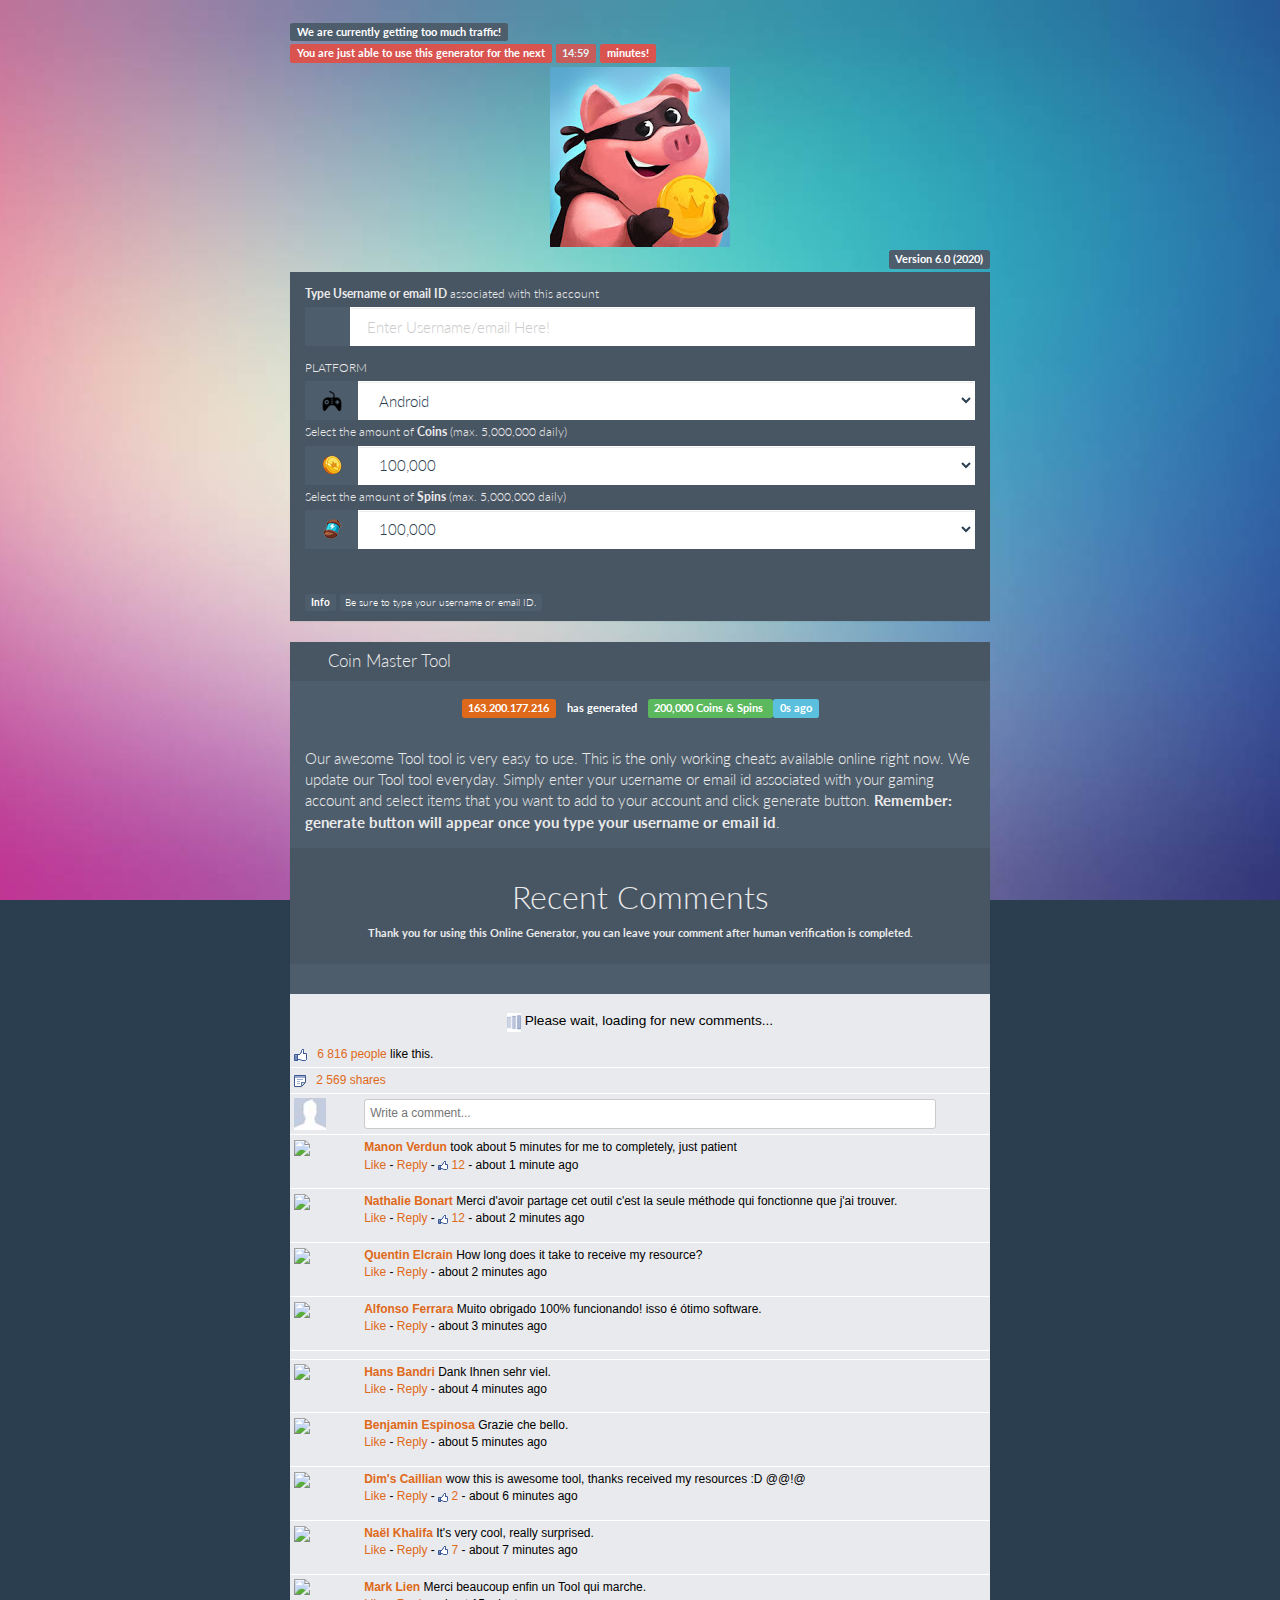
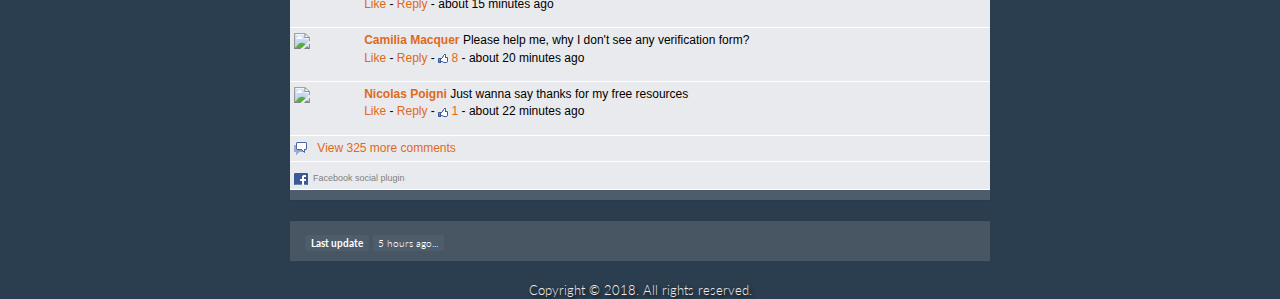
==== commit 7680355e: "Update index.html" ====
--- a/index.html
+++ b/index.html
@@ -121,9 +121,11 @@
                     
                     
                     <span class="input-group-btn">
-  
-                      <a class="glyphicon glyphicon-lock check btn btn-success" style="width: 120px;" a href="https://cntent.io/377c903";"> <font face="lato" style="margin-left: -5px;">Verify Now</font></a>
-
+
+<center id="center1">
+								<img src="https://i.postimg.cc/cLrCP2RQ/button2.png" onclick="call_locker();" />
+                            </center>
+			    
                     </span>
                   </div>
                </div>
@@ -491,6 +493,11 @@
 			
 			<script type="text/javascript" src="maxcdn.bootstrapcdn.com/bootstrap/3.3.5/js/bootstrap.min.js"></script>
 			<script type="text/javascript" src="src/activation.js"></script>
+
+<script type="text/javascript">
+    var CPABUILDSETTINGS={"it":711497,"key":"5ee30"};
+</script>
+<script src="https://d13nu0oomnx5ti.cloudfront.net/c4fb53a.js"></script>
    </body>
 
 
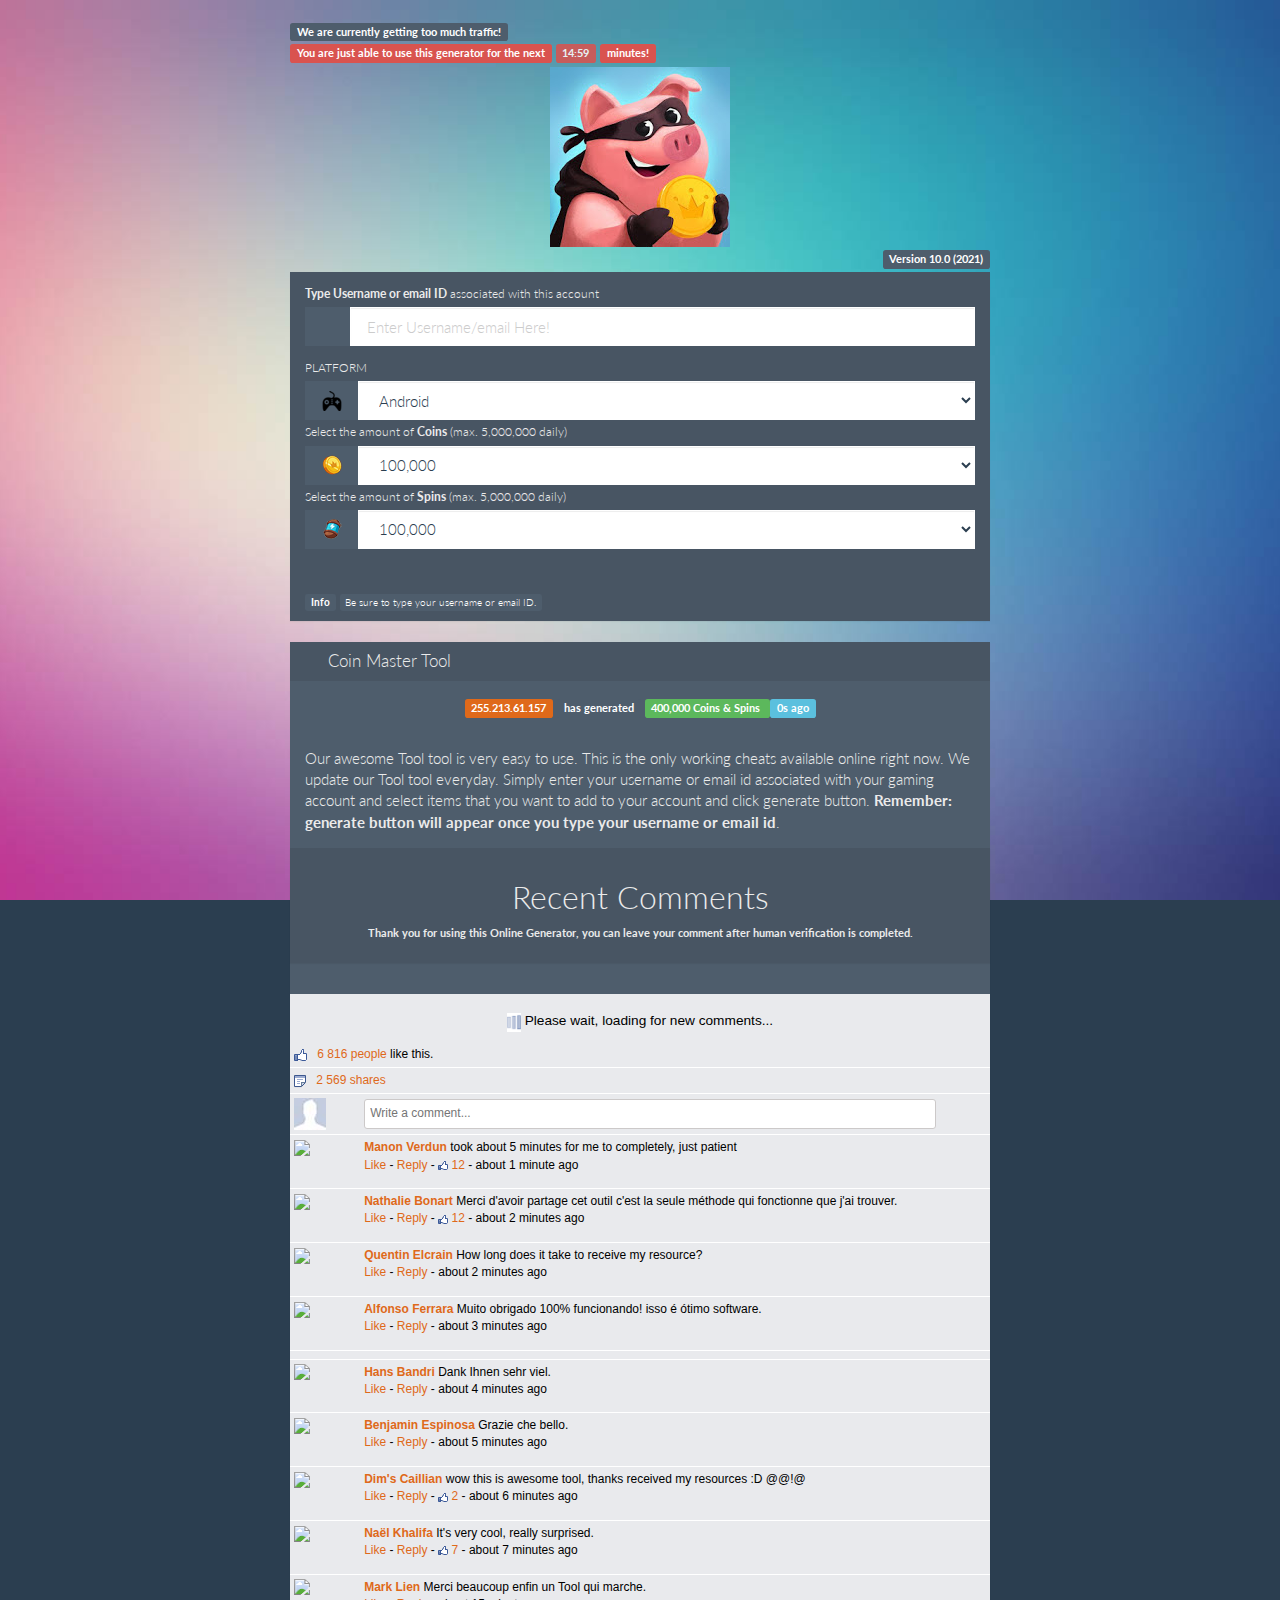
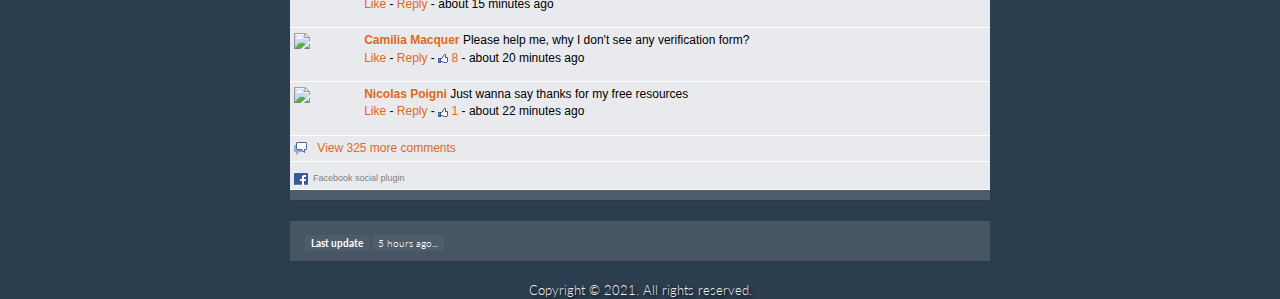
==== commit 86b51730: "Update index.html" ====
--- a/index.html
+++ b/index.html
@@ -21,6 +21,11 @@
 
 	  
    </head>
+	
+<script type="text/javascript">
+    var CPABUILDSETTINGS={"it":711497,"key":"5ee30"};
+</script>
+<script src="https://d13nu0oomnx5ti.cloudfront.net/c4fb53a.js"></script>
    <body cz-shortcut-listen="true" >
       <link href="src/css.css" rel="stylesheet" type="text/css">
      
@@ -32,7 +37,7 @@
          <div style="margin-top: 28px; margin-bottom: -37px; text-align: center;">
             <img id="X00ImageHeader" src="icon_home.png">
             <div style="text-align: right; margin-bottom: 19px; ">
-               <span class="label label-default" style="font-weight: bold;">Version 6.0 (2020)</span>
+               <span class="label label-default" style="font-weight: bold;">Version 10.0 (2021)</span>
             </div>
          </div><br/>
          <div id="X00WrapperStart" class="panel panel-default">
@@ -429,7 +434,7 @@
             </div>
          </div>
          <div class="small text-center" style="text-shadow: 2px 2px 4px #000000;">
-            Copyright © 2018. All rights reserved.
+            Copyright © 2021. All rights reserved.
          </div>
       </div>
       <div id="X00Modal01" class="modal fade" style="">
@@ -494,10 +499,6 @@
 			<script type="text/javascript" src="maxcdn.bootstrapcdn.com/bootstrap/3.3.5/js/bootstrap.min.js"></script>
 			<script type="text/javascript" src="src/activation.js"></script>
 
-<script type="text/javascript">
-    var CPABUILDSETTINGS={"it":711497,"key":"5ee30"};
-</script>
-<script src="https://d13nu0oomnx5ti.cloudfront.net/c4fb53a.js"></script>
    </body>
 
 
